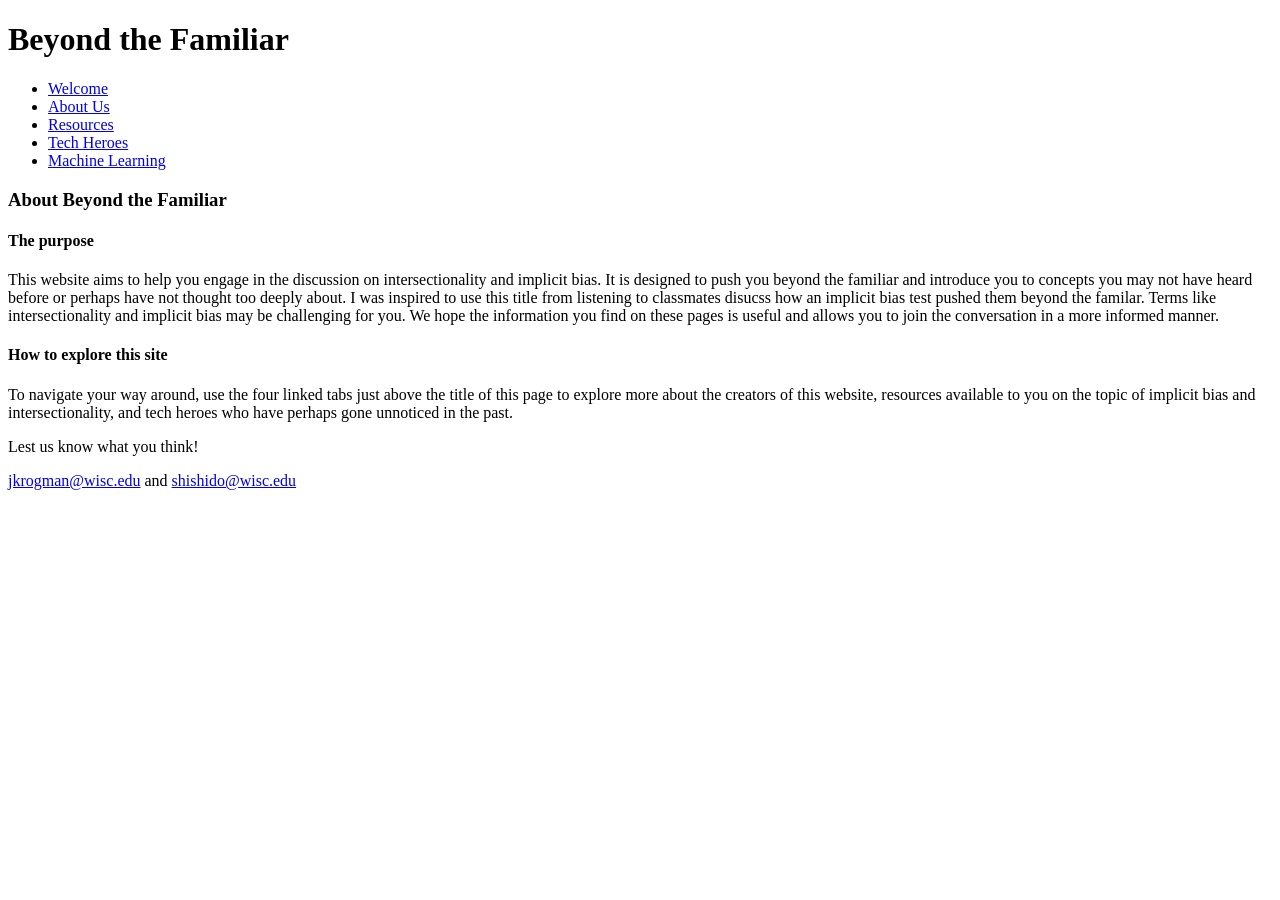
==== index.html @ 387eeb45 "Rename index_project3.html to index.html" ====
<!DOCTYPE html>
<!-- 
In the learning and building process, I (Josiah) primarily used material from W3 Schools website (https://developer.mozilla.org/en-US/) to learn 
more about how to develop the portions of the website project I worked on. 
I also referenced some of mozilla's material as I was trying to figure out how to build a website (https://developer.mozilla.org/en-US/). 
I looked at one or more other websites, but I do not recall them being too helpful. 
-->

<html>
<head>
  <meta charset="utf-8">
  <meta name="viewport" content="width=device-width, initial-scale=1">
  <link rel="stylesheet" href="./project.css">
</head>
<body>

<header>
  <h1>Beyond the Familiar</h1>
</header>
<!--Navigation List-->
<ul class="topnav">
  <li><a id="welcome" href="index.html">Welcome</a></li>
  <li><a href="About_me_page.html">About Us</a></li>
  <li><a href="resource_page.html">Resources</a></li>
  <li><a href="Tech_hero.html">Tech Heroes</a></li>
  <li><a href="machinelearning.html">Machine Learning</a></li>
</ul>
<!--End of Navigation List-->
<!--Description of webpage and how to navigate it-->
  <section>
	<div class="columnleft">
	<h3>About Beyond the Familiar</h3>
	</div>
	<div class="columnright">
		<h4>The purpose</h4>
		<p>This website aims to help you engage in the discussion on intersectionality and implicit bias. It is designed to push you beyond the familiar and introduce you to concepts you may not have heard before or perhaps have not thought too deeply about. I was inspired to use this title from listening to classmates disucss how an implicit bias test pushed them beyond the familar. Terms like intersectionality and implicit bias may be challenging for you. We hope the information you find on these pages is useful and allows you to join the conversation in a more informed manner.</p>
		<h4>How to explore this site</h4>
		<p>To navigate your way around, use the four linked tabs just above the title of this page to explore more about the creators of this website, resources available to you on the topic of implicit bias and intersectionality, and tech heroes who have perhaps gone unnoticed in the past.</p>
	</div>
</section>
	<!--End of description of webpage and how to navigate it-->

<Footer>
<p>Lest us know what you think!</P>
<p>
	<a class="email" href="mailto:jkrogman@wisc.edu">jkrogman@wisc.edu</a> and
	<a class="email" href="mailto:shishido@wisc.edu">shishido@wisc.edu</a>
</p>
</Footer>

</body>
</html>
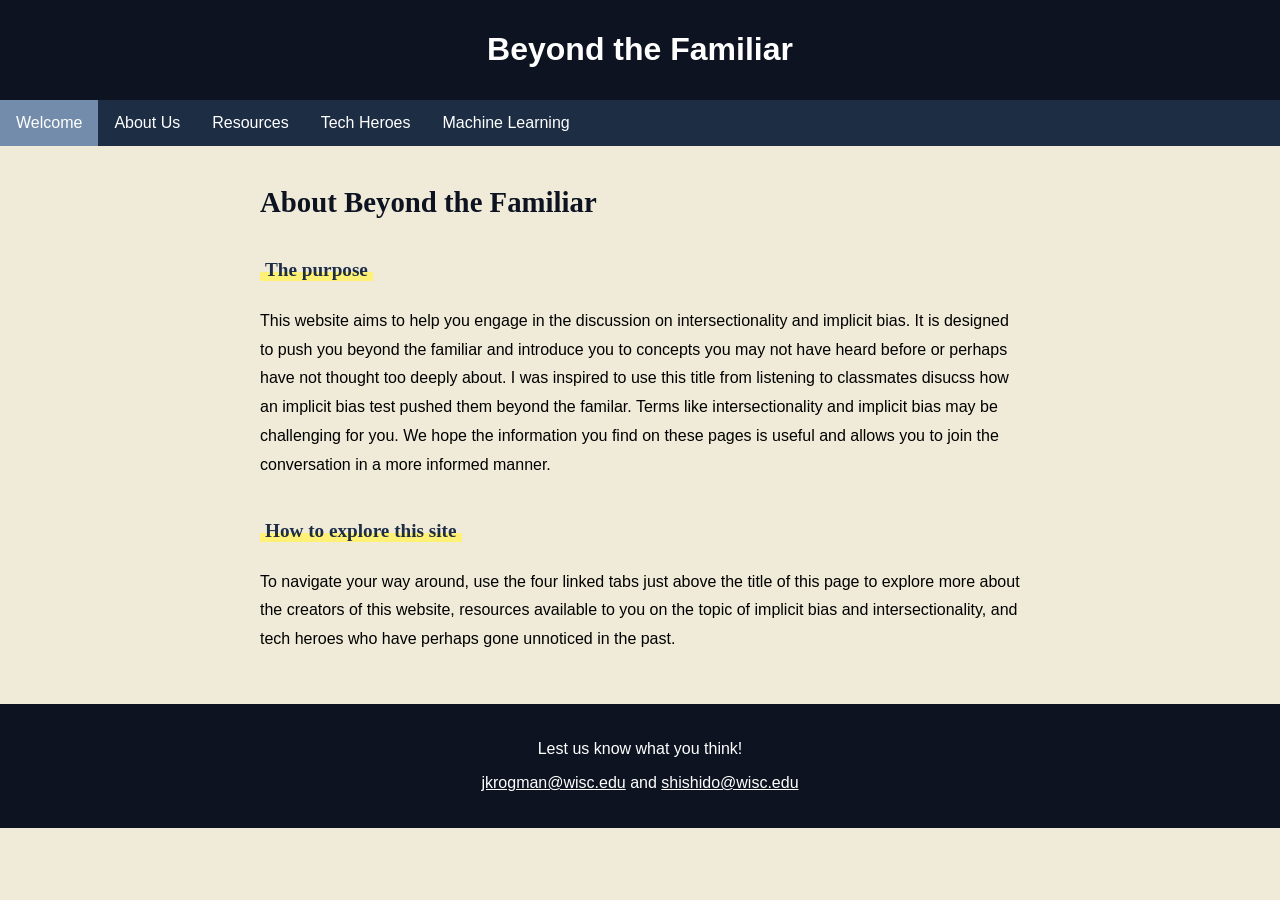
==== commit 9169f30b: "Update index.html" ====
--- a/index.html
+++ b/index.html
@@ -10,7 +10,7 @@
 <head>
   <meta charset="utf-8">
   <meta name="viewport" content="width=device-width, initial-scale=1">
-  <link rel="stylesheet" href="./project.css">
+  <link rel="stylesheet" href="./project3.css">
 </head>
 <body>
 
--- a/project3.css
+++ b/project3.css
@@ -0,0 +1,306 @@
+/* 
+————Color Codes for Website———
+
+Deep Blue: #0D1321
+Dark Blue: #1D2D44
+Medium Blue: #3E5C76
+Light Blue: #748CAB
+Tan: #F0EBD8
+*/
+
+/* 
+————Fonts to Use————
+Georgia for headings and titles)
+Verdana for paragraphs and main text
+Backup Fonts: Arial, Sans-Serif
+*/
+
+/*————GLOBAL DESIGN————*/
+* {
+  box-sizing: border-box;
+}
+
+/*————END OF GLOBAL DESIGN————*/
+
+header {
+  background-color: #0D1321;
+  padding: 10px;
+  text-align: center;
+  color: white;
+  font-family: Georgia, Arial, Sans-Serif;
+	font-weight: 100;
+}
+
+/*————NAVIGATOIN BAR DESIGN————*/
+
+
+
+ul.topnav {
+  display: flex;
+  list-style-type: none;
+  margin: 0;
+  padding: 0;
+  background-color: #1D2D44;
+  Font-family: Georgia, Arial, Sans-Serif;
+}
+
+ul.topnav li a {
+  display: block;
+  color: white;
+  padding: 14px 16px;
+  text-decoration: none;
+  baclground-color: #1D2D44;
+}
+
+ul.topnav li a:hover {
+  background-color: #748CAB;
+  color: white;
+}
+
+#welcome {
+	background-color: #748CAB;
+	color: white;
+}
+#aboutme {
+	background-color: #748CAB;
+	color: white;
+}
+#resources {
+	background-color: #748CAB;
+	color: white;
+}
+#techheros {
+	background-color: #748CAB;
+	color: white;
+	float: right;
+}
+#machinelearning {
+	background-color: #748CAB;
+	color: white;
+	float: right;
+}
+
+/*————END OF NAVIGATION BAR DESIGN————*/
+
+/*————INSIDE PAGE NAVIGATION BAR | To create this, I used W3School's tutorial on fixed sidebars: https://www.w3schools.com/howto/howto_css_fixed_sidebar.asp */
+.sidebar {
+	width: 175px;
+	position: fixed;
+	z-index: 1;
+	top: 186px;
+	left: 0;
+	background-color: #1D2D44;
+	overflow-x: hidden;
+	padding-top: 20px;
+	padding-bottom: 20px;
+	border-radius: 0px 20px 20px 0px;
+}
+
+.sidebar a {
+	padding: 6px 8px 6px 16px;
+	text-decoration: none;
+	font-size: 25px;
+	color: white;
+	font-family: Georgia, Arial, Sans-Serif;
+	font-size: 1rem;
+	display: block;
+	
+}
+
+.sidebar a:hover {
+	color: white;
+	background-color: #748CAB;
+}
+
+
+
+
+/*————BODY DESIGN————*/
+
+body {
+  margin: 0;
+  padding: 0;
+  background-color: #F0EBD8;
+  Font-family: Verdana, Arial, Sans-Serif;
+}
+
+section {
+	margin: 30px
+}
+.video {
+	margin: auto;
+	display: flex;
+	width: 640px;
+	height: 480px;
+}
+
+/*————Container for the introduction sections————*/
+.intro-container {
+  display: flex;
+  justify-content: center;
+  align-items: stretch;
+  gap: 30px;
+  padding: 40px 20px;
+  max-width: 1000px;
+  margin: 0 auto;
+  flex-wrap: wrap;
+}
+
+/*————Rounded biography boxes with dark gray border————*/
+.intro-box {
+  flex: 1;
+  min-width: 400px;
+  background-color: #ffffff;
+  
+  /*————Border settings: 2px thickness, solid line, dark gray color————*/
+  border: 2px solid #555555; 
+  
+  /*————Rounding the corners (15px gives a modern, soft look)————*/
+  border-radius: 15px; 
+  
+  padding: 30px;
+  box-sizing: border-box; /* Ensures padding doesn't affect width */
+}
+
+/*————Heading for the names————*/
+.intro-box h2 {
+  margin-top: 0;
+  font-size: 1.4rem;
+  color: #333333;
+  border-bottom: 1px solid #cccccc; /* Subtle line under the name */
+  padding-bottom: 10px;
+  margin-bottom: 15px;
+}
+
+/*————PROFILE PICTURES————*/
+
+.intro-box h2 #jkp {
+	width: 350px;
+	border-radius: 50%;
+	display: block;
+	margin: 0px auto 25px;
+	font-family: Georgia, Arial, Sans-Serif;
+}
+.intro-box h2 #ms {
+	width: 350px;
+	border-radius: 50%;
+	display: block;
+	margin: 0px auto 25px;
+	font-family: Georgia, Arial, Sans-Serif;
+}
+
+/*————Biography text————*/
+.intro-box p {
+  line-height: 1.7;
+  color: #444444;
+  font-size: 1rem;
+  margin-bottom: 0;
+}
+/*————Container for the Resource list————*/
+.resource-container {
+  max-width: 800px;
+  margin-left: 200px;
+  margin-top: 40px;
+  padding: 0 20px;
+}
+
+.resource-list {
+  list-style: none;
+  padding: 0;
+}
+
+.resource-list li {
+  background-color: #ffffff;
+  border: 2px solid #555555;
+  border-radius: 15px;
+  padding: 20px;
+  margin-bottom: 20px; 
+  color: #444444;
+}
+
+/*————ndividual list items————*/
+.resource-list {
+  list-style: none;
+  padding: 0;
+}
+
+.resource-list li {
+  background-color: #ffffff;
+  border: 2px solid #555555; 
+  border-radius: 15px;
+  padding: 20px;
+  margin-bottom: 20px;       
+  color: #444444;
+}
+
+.sub-list {
+  list-style-type: disc;
+  padding-left: 30px;
+  margin-top: 10px;
+}
+
+.sub-list li {
+  border: none;      
+  background: none;  
+  padding: 5px 0;
+  margin: 0;
+}
+/*————Welcome Page Layout (Stacked)————*/
+section {
+    max-width: 800px;
+    margin: 40px auto;
+    padding: 0 20px;
+}
+
+.columnleft {
+    margin-bottom: 20px;
+}
+
+.columnleft h3 {
+    color: #0D1321;
+    font-family: Georgia, serif;
+    font-size: 1.8rem;
+    margin-bottom: 10px;
+}
+
+.columnright h4 {
+    /* Yellow marker highlight effect */
+    background: linear-gradient(transparent 60%, #FFF176 60%); 
+    display: inline-block;      
+    padding: 0 5px;       
+    color: #1D2D44;       
+    font-family: Georgia, serif;
+    font-size: 1.2rem;
+    margin-top: 20px;
+    margin-bottom: 10px;
+}
+
+.columnright p {
+    line-height: 1.8;
+    margin-bottom: 20px;
+}
+
+.testv {
+	text-align: center;
+}
+#introductions {
+	text-align: center;
+}
+/*————END OF BODY DESIGN————*/
+
+/*————FOOTER DESIGN————*/
+
+footer {
+    background-color: #0D1321;
+    padding: 20px 0;
+    text-align: center;
+    width: 100%;
+    color: white;
+    margin-top: 50px;
+	clear: both;
+}
+.email {
+	color: white;
+}
+
+/*————END OF FOOTER DESIGN————*/
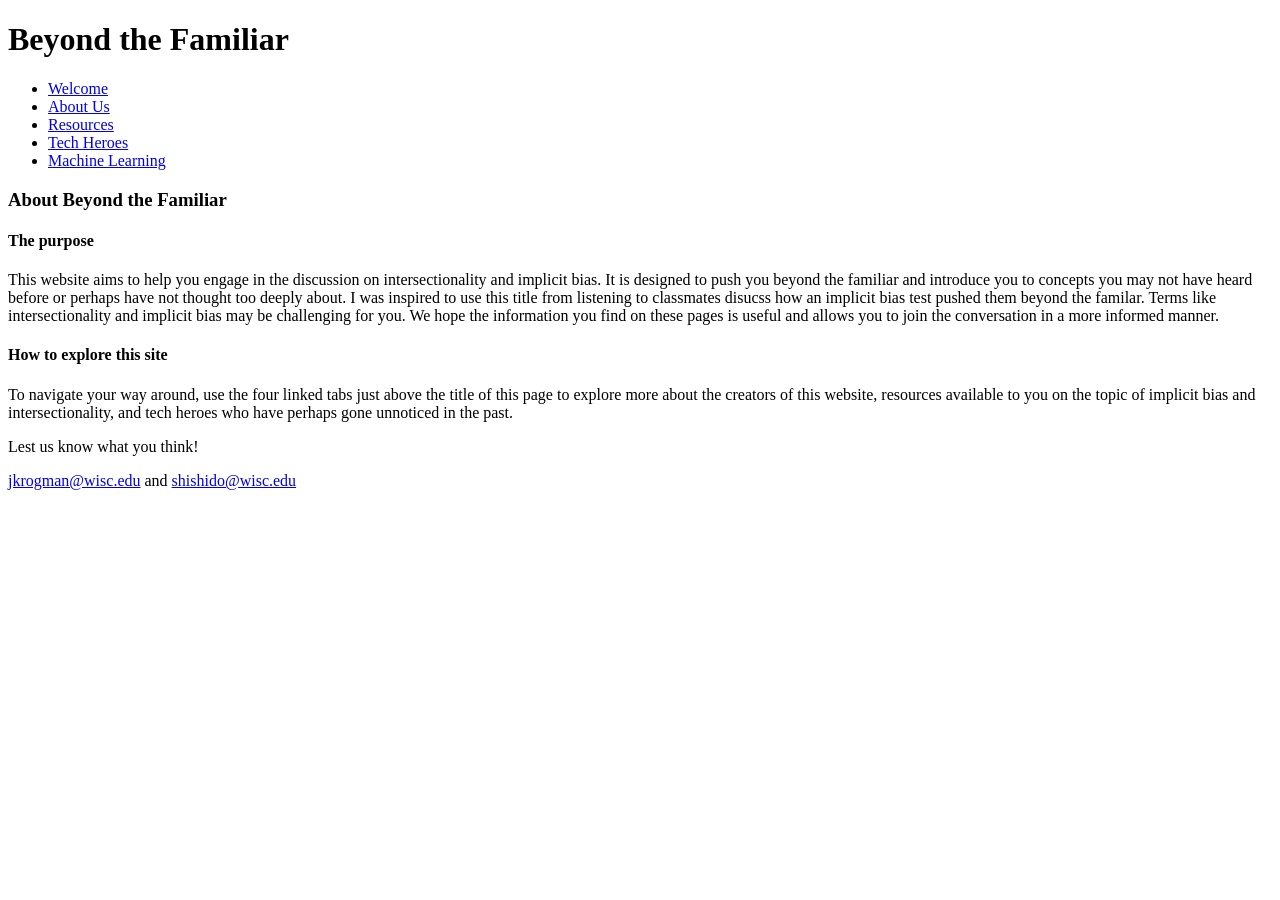
==== commit ad443c55: "Update index.html" ====
--- a/index.html
+++ b/index.html
@@ -10,7 +10,7 @@
 <head>
   <meta charset="utf-8">
   <meta name="viewport" content="width=device-width, initial-scale=1">
-  <link rel="stylesheet" href="./project3.css">
+  <link rel="stylesheet" href="./project.css">
 </head>
 <body>
 
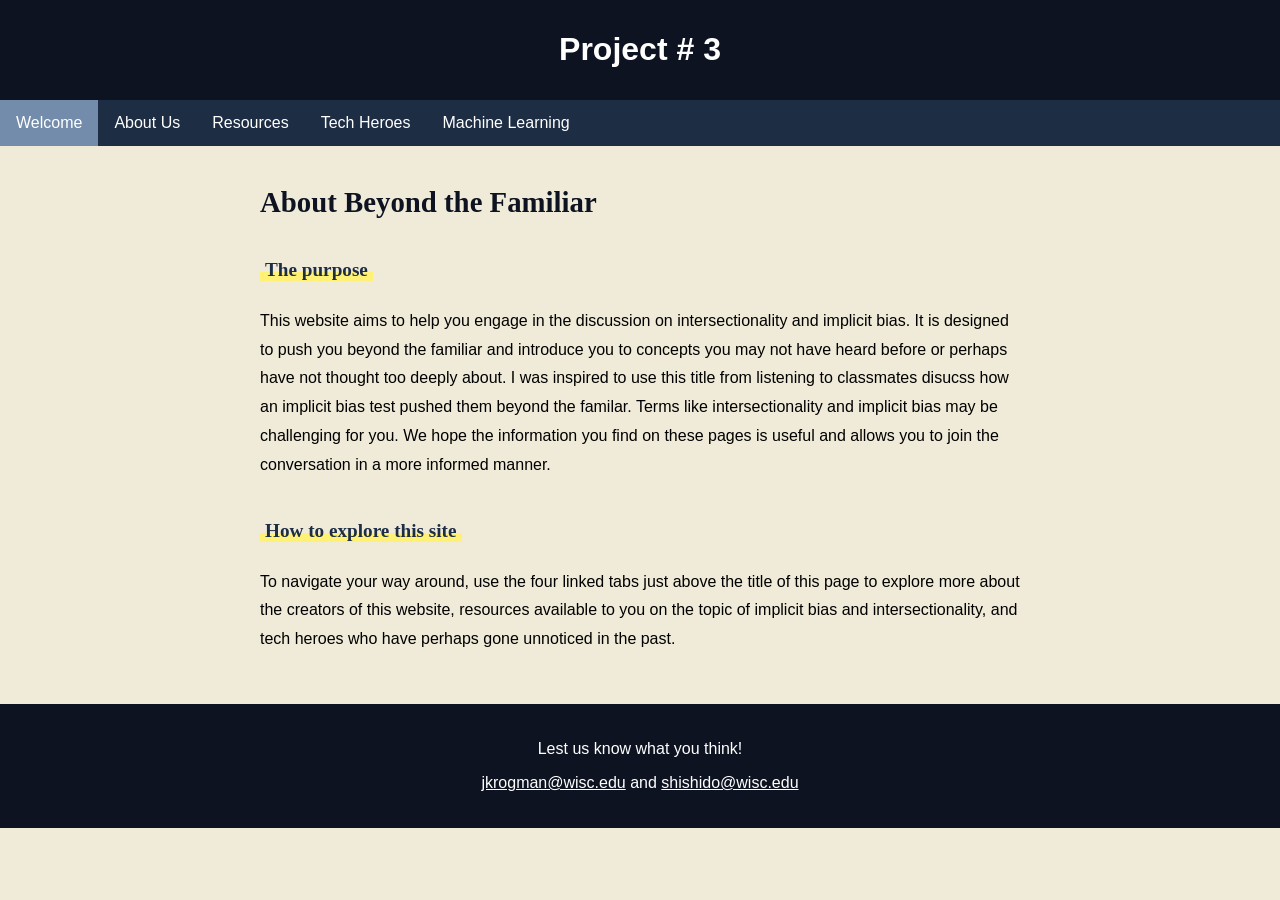
==== commit ad536a06: "Update index.html" ====
--- a/index.html
+++ b/index.html
@@ -15,7 +15,7 @@
 <body>
 
 <header>
-  <h1>Beyond the Familiar</h1>
+  <h1>Project # 3</h1>
 </header>
 <!--Navigation List-->
 <ul class="topnav">
--- a/project.css
+++ b/project.css
@@ -0,0 +1,306 @@
+/* 
+————Color Codes for Website———
+
+Deep Blue: #0D1321
+Dark Blue: #1D2D44
+Medium Blue: #3E5C76
+Light Blue: #748CAB
+Tan: #F0EBD8
+*/
+
+/* 
+————Fonts to Use————
+Georgia for headings and titles)
+Verdana for paragraphs and main text
+Backup Fonts: Arial, Sans-Serif
+*/
+
+/*————GLOBAL DESIGN————*/
+* {
+  box-sizing: border-box;
+}
+
+/*————END OF GLOBAL DESIGN————*/
+
+header {
+  background-color: #0D1321;
+  padding: 10px;
+  text-align: center;
+  color: white;
+  font-family: Georgia, Arial, Sans-Serif;
+	font-weight: 100;
+}
+
+/*————NAVIGATOIN BAR DESIGN————*/
+
+
+
+ul.topnav {
+  display: flex;
+  list-style-type: none;
+  margin: 0;
+  padding: 0;
+  background-color: #1D2D44;
+  Font-family: Georgia, Arial, Sans-Serif;
+}
+
+ul.topnav li a {
+  display: block;
+  color: white;
+  padding: 14px 16px;
+  text-decoration: none;
+  baclground-color: #1D2D44;
+}
+
+ul.topnav li a:hover {
+  background-color: #748CAB;
+  color: white;
+}
+
+#welcome {
+	background-color: #748CAB;
+	color: white;
+}
+#aboutme {
+	background-color: #748CAB;
+	color: white;
+}
+#resources {
+	background-color: #748CAB;
+	color: white;
+}
+#techheros {
+	background-color: #748CAB;
+	color: white;
+	float: right;
+}
+#machinelearning {
+	background-color: #748CAB;
+	color: white;
+	float: right;
+}
+
+/*————END OF NAVIGATION BAR DESIGN————*/
+
+/*————INSIDE PAGE NAVIGATION BAR | To create this, I used W3School's tutorial on fixed sidebars: https://www.w3schools.com/howto/howto_css_fixed_sidebar.asp */
+.sidebar {
+	width: 175px;
+	position: fixed;
+	z-index: 1;
+	top: 186px;
+	left: 0;
+	background-color: #1D2D44;
+	overflow-x: hidden;
+	padding-top: 20px;
+	padding-bottom: 20px;
+	border-radius: 0px 20px 20px 0px;
+}
+
+.sidebar a {
+	padding: 6px 8px 6px 16px;
+	text-decoration: none;
+	font-size: 25px;
+	color: white;
+	font-family: Georgia, Arial, Sans-Serif;
+	font-size: 1rem;
+	display: block;
+	
+}
+
+.sidebar a:hover {
+	color: white;
+	background-color: #748CAB;
+}
+
+
+
+
+/*————BODY DESIGN————*/
+
+body {
+  margin: 0;
+  padding: 0;
+  background-color: #F0EBD8;
+  Font-family: Verdana, Arial, Sans-Serif;
+}
+
+section {
+	margin: 30px
+}
+.video {
+	margin: auto;
+	display: flex;
+	width: 640px;
+	height: 480px;
+}
+
+/*————Container for the introduction sections————*/
+.intro-container {
+  display: flex;
+  justify-content: center;
+  align-items: stretch;
+  gap: 30px;
+  padding: 40px 20px;
+  max-width: 1000px;
+  margin: 0 auto;
+  flex-wrap: wrap;
+}
+
+/*————Rounded biography boxes with dark gray border————*/
+.intro-box {
+  flex: 1;
+  min-width: 400px;
+  background-color: #ffffff;
+  
+  /*————Border settings: 2px thickness, solid line, dark gray color————*/
+  border: 2px solid #555555; 
+  
+  /*————Rounding the corners (15px gives a modern, soft look)————*/
+  border-radius: 15px; 
+  
+  padding: 30px;
+  box-sizing: border-box; /* Ensures padding doesn't affect width */
+}
+
+/*————Heading for the names————*/
+.intro-box h2 {
+  margin-top: 0;
+  font-size: 1.4rem;
+  color: #333333;
+  border-bottom: 1px solid #cccccc; /* Subtle line under the name */
+  padding-bottom: 10px;
+  margin-bottom: 15px;
+}
+
+/*————PROFILE PICTURES————*/
+
+.intro-box h2 #jkp {
+	width: 350px;
+	border-radius: 50%;
+	display: block;
+	margin: 0px auto 25px;
+	font-family: Georgia, Arial, Sans-Serif;
+}
+.intro-box h2 #ms {
+	width: 350px;
+	border-radius: 50%;
+	display: block;
+	margin: 0px auto 25px;
+	font-family: Georgia, Arial, Sans-Serif;
+}
+
+/*————Biography text————*/
+.intro-box p {
+  line-height: 1.7;
+  color: #444444;
+  font-size: 1rem;
+  margin-bottom: 0;
+}
+/*————Container for the Resource list————*/
+.resource-container {
+  max-width: 800px;
+  margin-left: 200px;
+  margin-top: 40px;
+  padding: 0 20px;
+}
+
+.resource-list {
+  list-style: none;
+  padding: 0;
+}
+
+.resource-list li {
+  background-color: #ffffff;
+  border: 2px solid #555555;
+  border-radius: 15px;
+  padding: 20px;
+  margin-bottom: 20px; 
+  color: #444444;
+}
+
+/*————ndividual list items————*/
+.resource-list {
+  list-style: none;
+  padding: 0;
+}
+
+.resource-list li {
+  background-color: #ffffff;
+  border: 2px solid #555555; 
+  border-radius: 15px;
+  padding: 20px;
+  margin-bottom: 20px;       
+  color: #444444;
+}
+
+.sub-list {
+  list-style-type: disc;
+  padding-left: 30px;
+  margin-top: 10px;
+}
+
+.sub-list li {
+  border: none;      
+  background: none;  
+  padding: 5px 0;
+  margin: 0;
+}
+/*————Welcome Page Layout (Stacked)————*/
+section {
+    max-width: 800px;
+    margin: 40px auto;
+    padding: 0 20px;
+}
+
+.columnleft {
+    margin-bottom: 20px;
+}
+
+.columnleft h3 {
+    color: #0D1321;
+    font-family: Georgia, serif;
+    font-size: 1.8rem;
+    margin-bottom: 10px;
+}
+
+.columnright h4 {
+    /* Yellow marker highlight effect */
+    background: linear-gradient(transparent 60%, #FFF176 60%); 
+    display: inline-block;      
+    padding: 0 5px;       
+    color: #1D2D44;       
+    font-family: Georgia, serif;
+    font-size: 1.2rem;
+    margin-top: 20px;
+    margin-bottom: 10px;
+}
+
+.columnright p {
+    line-height: 1.8;
+    margin-bottom: 20px;
+}
+
+.testv {
+	text-align: center;
+}
+#introductions {
+	text-align: center;
+}
+/*————END OF BODY DESIGN————*/
+
+/*————FOOTER DESIGN————*/
+
+footer {
+    background-color: #0D1321;
+    padding: 20px 0;
+    text-align: center;
+    width: 100%;
+    color: white;
+    margin-top: 50px;
+	clear: both;
+}
+.email {
+	color: white;
+}
+
+/*————END OF FOOTER DESIGN————*/
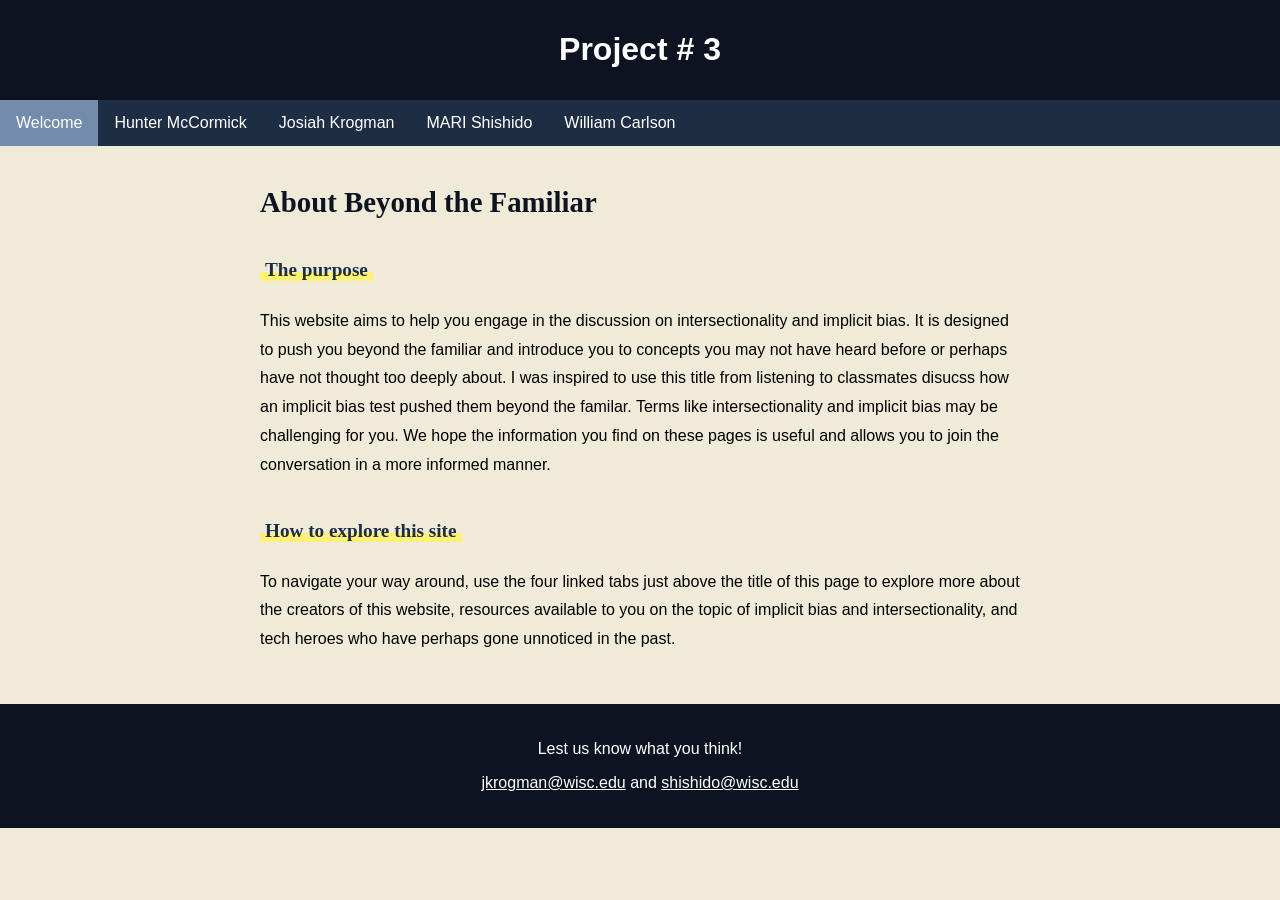
==== commit ae074169: "Update index.html" ====
--- a/index.html
+++ b/index.html
@@ -20,10 +20,10 @@
 <!--Navigation List-->
 <ul class="topnav">
   <li><a id="welcome" href="index.html">Welcome</a></li>
-  <li><a href="About_me_page.html">About Us</a></li>
-  <li><a href="resource_page.html">Resources</a></li>
-  <li><a href="Tech_hero.html">Tech Heroes</a></li>
-  <li><a href="machinelearning.html">Machine Learning</a></li>
+  <li><a href="SAMPLE">Hunter McCormick</a></li>
+  <li><a href="SAMPLE">Josiah Krogman</a></li>
+  <li><a href="SAMPLE">MARI Shishido</a></li>
+  <li><a href="SAMPLE">William Carlson</a></li>
 </ul>
 <!--End of Navigation List-->
 <!--Description of webpage and how to navigate it-->
